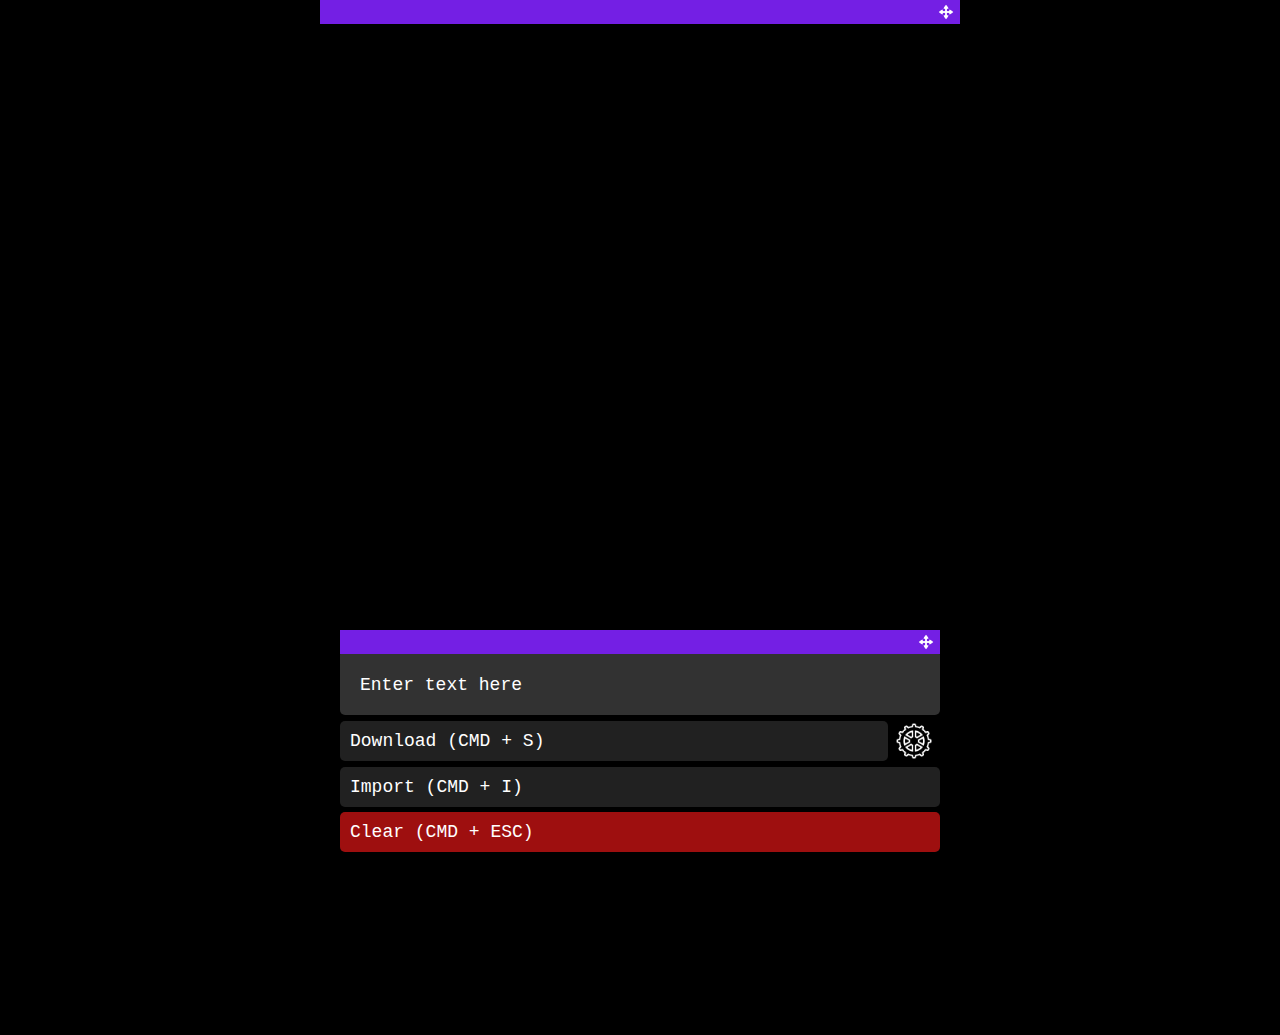
==== public/index.html @ c1a34703 "Add initial rendering and input" ====
<!DOCTYPE html>
<html lang="en">
<head>
  <meta charset="UTF-8">
  <meta name="viewport" content="width=device-width, initial-scale=1.0">
  <title>Neo4j JSON Visualizer</title>
</head>
<body>
  <div id="graph-container">
    <div id="graph-dragable-top" class="dragable-top"><img src="img/drag.png"/> </div>
    <div id="graph"></div>
  </div>
  <div id="prompt-container">
    <div id="prompt-dragable-top" class="dragable-top"><img src="img/drag.png"/> </div>
    <div id="text-container" contenteditable="true">
      Enter text here
      <span class="submit-prompt" contenteditable="false">Synthesise</span>
    </div>
    <div id='params-container'>
        <div id="download-button" class="prompt buttons" onclick="downloadTree()"><span>Download (CMD + S)</span></div>
        <img class="settings-img" src="img/gear.png" />
    </div>
    <div id='api-key' class="prompt setting-prompt" contenteditable="true">Enter OpenAI API Key here</div>
    <div id="import-button" class="prompt buttons" onclick="document.getElementById('import-tree').click()">Import (CMD + I)</div>
    <input type="file" id="import-tree" style="display: none;" onchange="importTree(this.files[0])">
    <div id="clear-button" class="prompt buttons" onclick="clearTree()">Clear (CMD + ESC)</div>
  </div>
  
  <script src="https://d3js.org/d3.v7.min.js"></script>
</body>
</html>

<script>
  let nodePrompt = null;
  let neo4jJson = {
    "nodes":[
    {"id":0,"labels":["Concept"],"properties":{"name":"Activity/Action","description":"An activity or action is a system of human 'doing' or intentional behavior, whereby a subject or agent works on an object in order to obtain a desired outcome or achieve goals in a particular situation."}},
    {"id":1,"labels":["Concept"],"properties":{"name":"Subject/Agent","description":"The subject or agent is the person or entity performing the activity or action."}},
    {"id":2,"labels":["Concept"],"properties":{"name":"Object","description":"The object is the thing or idea being acted upon."}},
    {"id":3,"labels":["Concept"],"properties":{"name":"Tool","description":"The tool is the instrument used to perform the activity."}},
    {"id":4,"labels":["Concept"],"properties":{"name":"Outcome/Intention","description":"The outcome or intention is the result of the activity or the agent's aims and goals."}},
    {"id":5,"labels":["Concept"],"properties":{"name":"Beliefs and Desires","description":"Beliefs and desires are typically used to explain action."}},
    {"id":6,"labels":["Concept"],"properties":{"name":"Efficient Cause","description":"Efficient cause is the agent who causes the action."}},
    {"id":7,"labels":["Concept"],"properties":{"name":"Final Cause","description":"Final cause is the intention of the action."}},
    {"id":8,"labels":["Concept"],"properties":{"name":"Rationality","description":"Rationality is the ability to respond to reasons and calculate the best means to achieve goals."}},
    {"id":9,"labels":["Concept"],"properties":{"name":"Free Will","description":"Free will is the ability to choose one's own actions."}},
    {"id":10,"labels":["Concept"],"properties":{"name":"Bodily Movements","description":"Bodily movements are physical movements of the body."}}
    ],
    "relationships":[
    {"id":0,"startNodeId":0,"endNodeId":1,"type":"INVOLVES","properties":{}},
    {"id":1,"startNodeId":0,"endNodeId":2,"type":"ACT_ON","properties":{}},
    {"id":2,"startNodeId":0,"endNodeId":3,"type":"USES","properties":{}},
    {"id":3,"startNodeId":0,"endNodeId":4,"type":"ACHIEVE","properties":{}},
    {"id":4,"startNodeId":0,"endNodeId":5,"type":"EXPLAINED_BY","properties":{}},
    {"id":5,"startNodeId":4,"endNodeId":7,"type":"IS_FINAL_CAUSE","properties":{}},
    {"id":6,"startNodeId":1,"endNodeId":6,"type":"CAUSES_ACTION","properties":{}},
    {"id":7,"startNodeId":5,"endNodeId":8,"type":"CONTRIBUTES_TO","properties":{}},
    {"id":8,"startNodeId":4,"endNodeId":9,"type":"RELATED_TO","properties":{}},
    {"id":9,"startNodeId":0,"endNodeId":10,"type":"INVOLVES","properties":{}}
    ]
  };

  window.addEventListener('load', () => {
    dragElement(document.getElementById('prompt-dragable-top'));
    dragElement(document.getElementById('graph-dragable-top'));
    registerPromptListeners();
    registerSettingsListeners();
  });

</script>

<script src="renderGraph.js"></script>
<script src="dragElement.js"></script>
<script src="prompt.js"></script>
<script src="settings.js"></script>

<style>
  * {
    overflow: visible;
    color:#FFF;
  }
  *::-webkit-scrollbar {
    display: none;
  }
  *:focus {
    outline: none;
  }
  html, body {
    margin: 0;
    min-height: 100vh;
    background: #000;
    overflow:hidden;
  }
  #graph-container {
    position: absolute;
    top: 0vh;
    left: 0;
    width: 100%;
    height: 100%;
  }
  #graph-container #graph-dragable-top {
    position: absolute;
    z-index: 1;
    top: 0px;
    left:0;
    height:24px;
    width: 100%;
    background: #741fe4;
    width: 50%;
    left: 50%;
    transform: translateX(-50%);
    /* border: 1px solid #000; */
  }
  #graph {
    width: 100%;
    height: 100%;
    margin-top: 15vh;
  }
  text {
    pointer-events: none;
  }
  circle {
    cursor: pointer;
  }
  #prompt-container {
    position: absolute;
    left: 0;
    width: 50%;
    min-width:250px;
    max-width:600px;
    left: 50%;
    top:calc(70vh);
    transform: translateX(-50%);
    font-size: 18px;
    color: #FFF;
    font-family: 'Courier New', Courier, monospace;
    padding-top:20px;
  }
  #prompt-container #prompt-dragable-top {
    position: absolute;
    z-index: 1;
    top: 0px;
    left:0;
    height:24px;
    width: 100%;
    background: #741fe4;
    /* border: 5px solid #ffffff76; */
    cursor: move;
    border:none;
  }
  .dragable-top img {
    height: 18px;
    width: 18px;
    margin: 0;
    padding: 0;
    position: absolute;
    top: 3px;
    right: 5px;
    /* transform: translateX(-50%); */
  }
  #prompt-container #text-container {
    height:100%;
    width: calc(100% - 40px);
    border-radius: 5px;
    background: #323232;
    padding: 20px;
    padding-top:25px;
    overflow-wrap: break-word;
    position:relative;
  }
  #prompt-container #text-container {
    transition:all 0.5s;
  }
  #prompt-container #text-container:not(.error):not(.setting-prompt):focus {
    padding-bottom:80px;
  }
  .submit-prompt {
    pointer-events: none;
    opacity: 0;
    transition: all 0.5s;
    position:absolute;
    text-align: center;
    width: calc(100% - 40px);
    padding: 10px;
    background: #000;
    left: 10px;
    bottom:10px;
    cursor:pointer;
    border-radius: 5px;
    font-size:16px;
    -webkit-user-select: none; /* Safari */
    -ms-user-select: none; /* IE 10 and IE 11 */
    user-select: none; /* Standard syntax */
  }
  #text-container:focus .submit-prompt {
      pointer-events: auto;
      opacity:0.75;
  }
  #text-container:focus .submit-prompt:hover {
    filter:brightness(1.5);
    opacity:1;
  }
  #params-container {
      display: flex;
      flex-direction: row;
      align-items: center;
      justify-content: center;
      max-width: 100%;  
      margin:auto;
      cursor:pointer;
    }
    #download-button, #clear-button, #import-button {
        cursor: pointer;
        background: #212121;
        position:relative;
    }
    #download-button {
        width: calc(100% - 50px);
        max-width: unset;
    }
    #params-container img {
        width: 38px;
        margin-left: 5px;
        margin-right: 5px;
        border-radius: 200px;
        padding:2px;
        margin-top:5px;
        transition: all 0.5s;
    }
    #params-container.active img {
        width: 20px;
        padding: 12px;
    }
    .buttons {
      width: calc(100% - 20px);
      height: 100%;
      padding: 10px;
      border-radius: 5px;
      border: 0px solid black;
      cursor: pointer;
      transition: all 0.5s;
      margin-top:5px;
    }
    .buttons:hover {
      filter:brightness(1.5);
    }
    #api-key {
      background: #ff5722;
    }
    #clear-button, .error {
        background: #9e0f0f;
    }
    .setting-prompt {
      opacity:0;
      height:0px;
      font-size:0px !important;
      padding:0;
      color:#FFF;
      transition: all 0.5s;
    }
    .setting-prompt.active {
      width: calc(100% - 20px);
      opacity:1;
      height:auto;
      font-size:17px !important;
      padding:10px;
      margin-top:5px;
      margin-bottom:5px;
      border-radius: 5px;
    }
    @media only screen and (max-width: 1000px) {
      #prompt-container {
        min-width: unset;
        max-width: unset;
        width:100%;
      }
    }
</style>
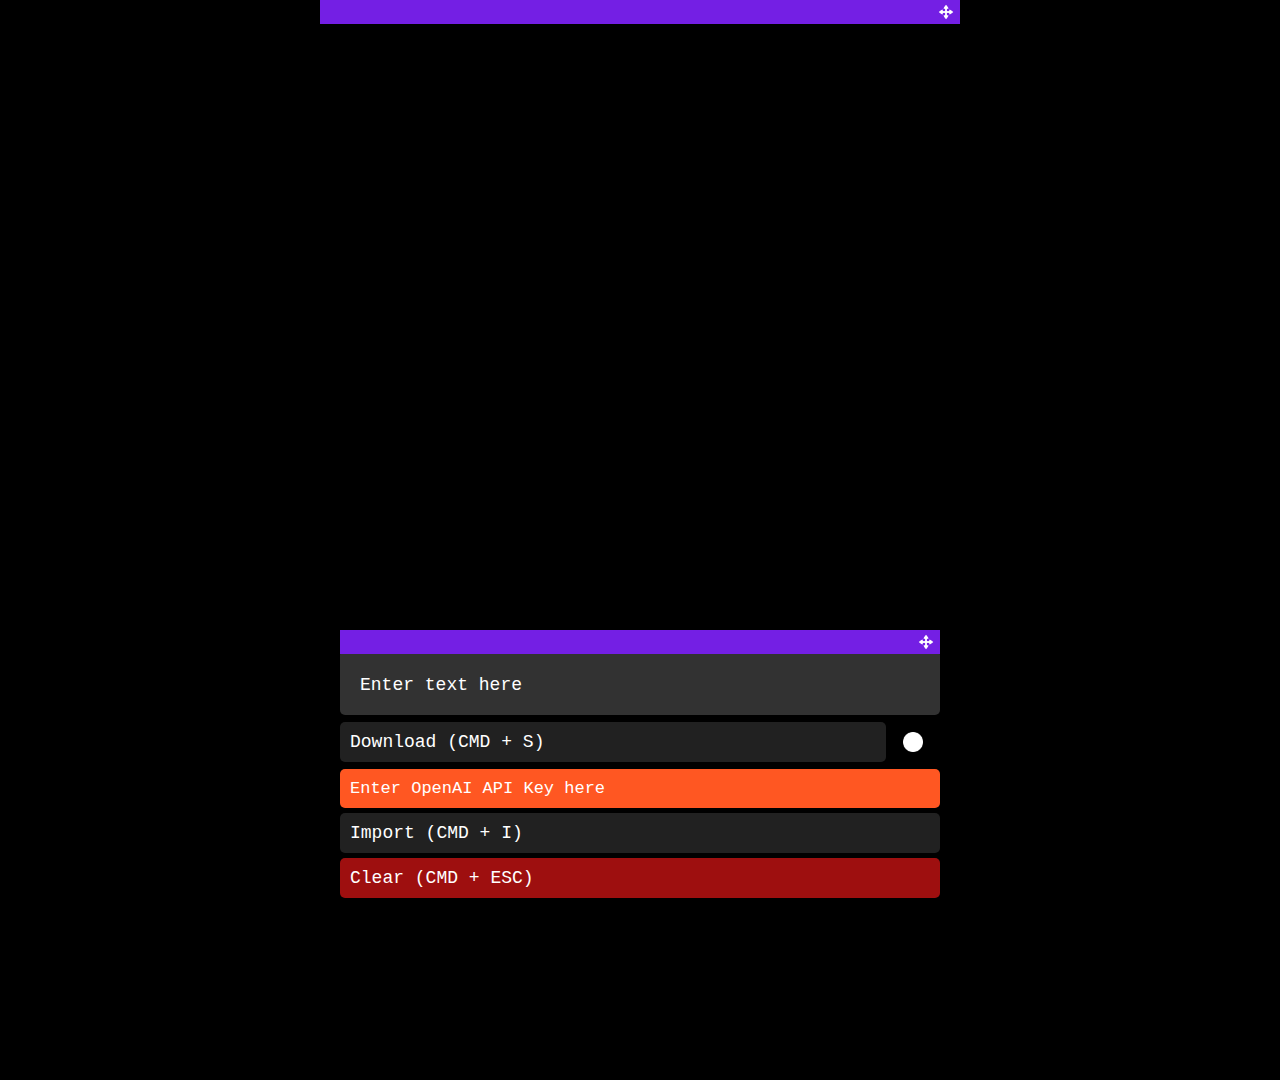
==== commit f8d1b4c9: "Add initial rerendering of graph based on input" ====
--- a/public/index.html
+++ b/public/index.html
@@ -3,7 +3,7 @@
 <head>
   <meta charset="UTF-8">
   <meta name="viewport" content="width=device-width, initial-scale=1.0">
-  <title>Neo4j JSON Visualizer</title>
+  <title>GPT-GRAPH</title>
 </head>
 <body>
   <div id="graph-container">
@@ -27,52 +27,25 @@
   </div>
   
   <script src="https://d3js.org/d3.v7.min.js"></script>
+  <script src="renderGraph.js"></script>
+  <script src="dragElement.js"></script>
+  <script src="prompt.js"></script>
+  <script src="settings.js"></script>
+  <script src="apiKey.js"></script>
 </body>
 </html>
 
 <script>
-  let nodePrompt = null;
-  let neo4jJson = {
-    "nodes":[
-    {"id":0,"labels":["Concept"],"properties":{"name":"Activity/Action","description":"An activity or action is a system of human 'doing' or intentional behavior, whereby a subject or agent works on an object in order to obtain a desired outcome or achieve goals in a particular situation."}},
-    {"id":1,"labels":["Concept"],"properties":{"name":"Subject/Agent","description":"The subject or agent is the person or entity performing the activity or action."}},
-    {"id":2,"labels":["Concept"],"properties":{"name":"Object","description":"The object is the thing or idea being acted upon."}},
-    {"id":3,"labels":["Concept"],"properties":{"name":"Tool","description":"The tool is the instrument used to perform the activity."}},
-    {"id":4,"labels":["Concept"],"properties":{"name":"Outcome/Intention","description":"The outcome or intention is the result of the activity or the agent's aims and goals."}},
-    {"id":5,"labels":["Concept"],"properties":{"name":"Beliefs and Desires","description":"Beliefs and desires are typically used to explain action."}},
-    {"id":6,"labels":["Concept"],"properties":{"name":"Efficient Cause","description":"Efficient cause is the agent who causes the action."}},
-    {"id":7,"labels":["Concept"],"properties":{"name":"Final Cause","description":"Final cause is the intention of the action."}},
-    {"id":8,"labels":["Concept"],"properties":{"name":"Rationality","description":"Rationality is the ability to respond to reasons and calculate the best means to achieve goals."}},
-    {"id":9,"labels":["Concept"],"properties":{"name":"Free Will","description":"Free will is the ability to choose one's own actions."}},
-    {"id":10,"labels":["Concept"],"properties":{"name":"Bodily Movements","description":"Bodily movements are physical movements of the body."}}
-    ],
-    "relationships":[
-    {"id":0,"startNodeId":0,"endNodeId":1,"type":"INVOLVES","properties":{}},
-    {"id":1,"startNodeId":0,"endNodeId":2,"type":"ACT_ON","properties":{}},
-    {"id":2,"startNodeId":0,"endNodeId":3,"type":"USES","properties":{}},
-    {"id":3,"startNodeId":0,"endNodeId":4,"type":"ACHIEVE","properties":{}},
-    {"id":4,"startNodeId":0,"endNodeId":5,"type":"EXPLAINED_BY","properties":{}},
-    {"id":5,"startNodeId":4,"endNodeId":7,"type":"IS_FINAL_CAUSE","properties":{}},
-    {"id":6,"startNodeId":1,"endNodeId":6,"type":"CAUSES_ACTION","properties":{}},
-    {"id":7,"startNodeId":5,"endNodeId":8,"type":"CONTRIBUTES_TO","properties":{}},
-    {"id":8,"startNodeId":4,"endNodeId":9,"type":"RELATED_TO","properties":{}},
-    {"id":9,"startNodeId":0,"endNodeId":10,"type":"INVOLVES","properties":{}}
-    ]
-  };
-
   window.addEventListener('load', () => {
     dragElement(document.getElementById('prompt-dragable-top'));
     dragElement(document.getElementById('graph-dragable-top'));
     registerPromptListeners();
     registerSettingsListeners();
+    registerApiKeyListeners();
+    loadApiKey();
+    renderGraph(neo4jJson);
   });
-
 </script>
-
-<script src="renderGraph.js"></script>
-<script src="dragElement.js"></script>
-<script src="prompt.js"></script>
-<script src="settings.js"></script>
 
 <style>
   * {
@@ -89,7 +62,6 @@
     margin: 0;
     min-height: 100vh;
     background: #000;
-    overflow:hidden;
   }
   #graph-container {
     position: absolute;
@@ -109,12 +81,12 @@
     width: 50%;
     left: 50%;
     transform: translateX(-50%);
-    /* border: 1px solid #000; */
+    cursor: move;
   }
   #graph {
     width: 100%;
     height: 100%;
-    margin-top: 15vh;
+    margin-top: 20vh;
   }
   text {
     pointer-events: none;
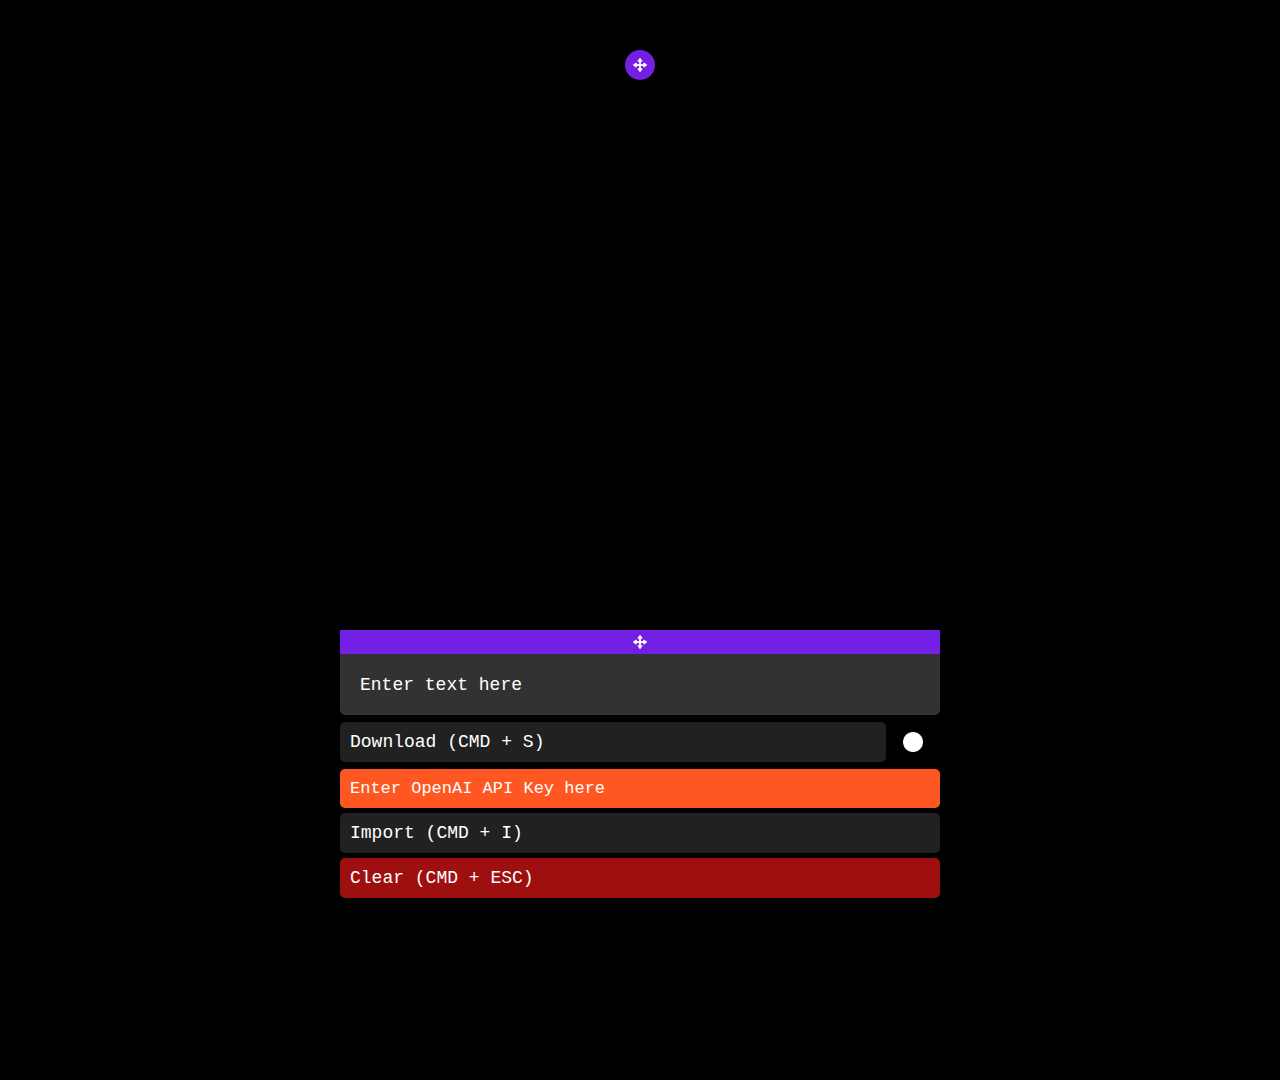
==== commit 12109642: "Add merge object concept" ====
--- a/public/index.html
+++ b/public/index.html
@@ -14,7 +14,6 @@
     <div id="prompt-dragable-top" class="dragable-top"><img src="img/drag.png"/> </div>
     <div id="text-container" contenteditable="true">
       Enter text here
-      <span class="submit-prompt" contenteditable="false">Synthesise</span>
     </div>
     <div id='params-container'>
         <div id="download-button" class="prompt buttons" onclick="downloadTree()"><span>Download (CMD + S)</span></div>
@@ -43,7 +42,6 @@
     registerSettingsListeners();
     registerApiKeyListeners();
     loadApiKey();
-    renderGraph(neo4jJson);
   });
 </script>
 
@@ -75,12 +73,13 @@
     z-index: 1;
     top: 0px;
     left:0;
-    height:24px;
-    width: 100%;
+    height:30px;
+    width: 30px;
+    border-radius: 300px;
     background: #741fe4;
-    width: 50%;
     left: 50%;
     transform: translateX(-50%);
+    top:50px;
     cursor: move;
   }
   #graph {
@@ -126,8 +125,9 @@
     margin: 0;
     padding: 0;
     position: absolute;
-    top: 3px;
-    right: 5px;
+    left: 50%;
+    top: 50%;
+    transform: translate(-50%, -50%);
     /* transform: translateX(-50%); */
   }
   #prompt-container #text-container {
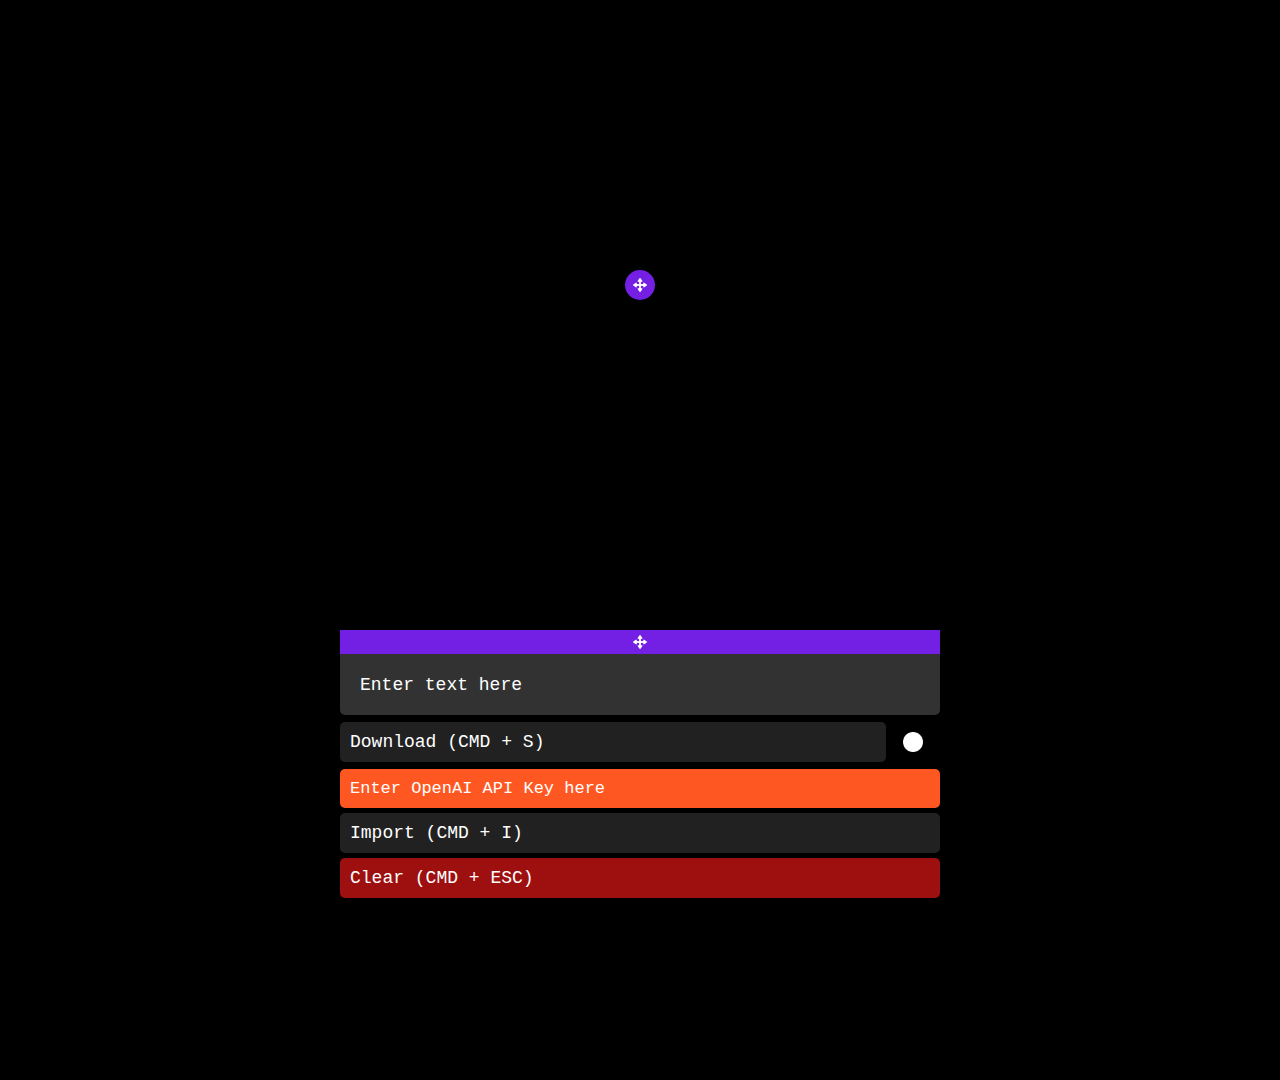
==== commit f73810da: "Fix scroll to api-key box" ====
--- a/public/index.html
+++ b/public/index.html
@@ -79,7 +79,7 @@
     background: #741fe4;
     left: 50%;
     transform: translateX(-50%);
-    top:50px;
+    top:30vh;
     cursor: move;
   }
   #graph {
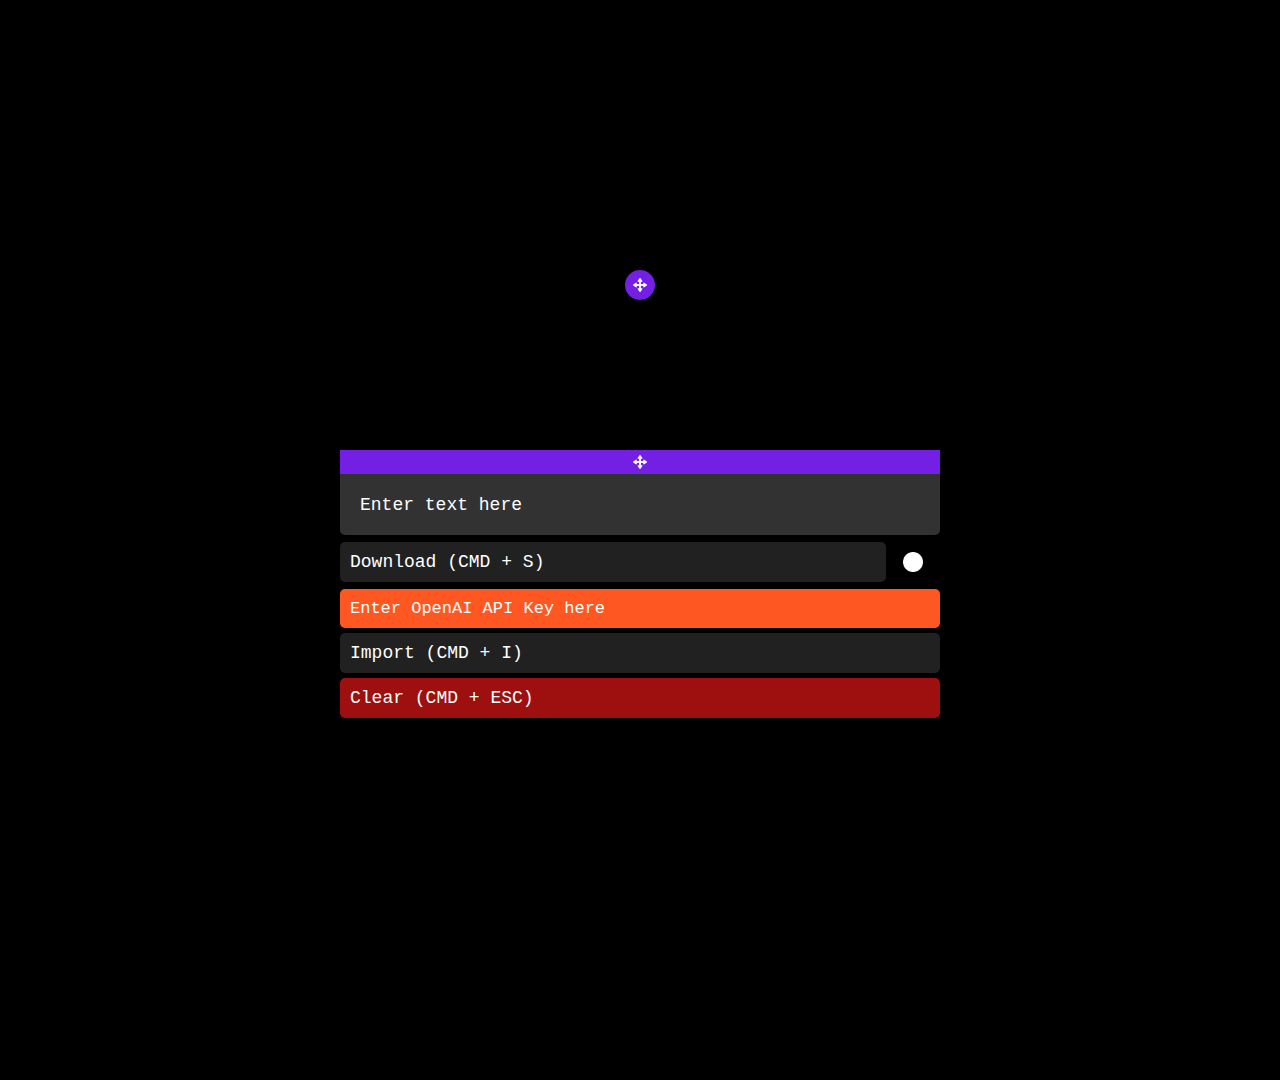
==== commit 8765c51f: "Save merged_object to local storage" ====
--- a/public/index.html
+++ b/public/index.html
@@ -30,6 +30,7 @@
   <script src="dragElement.js"></script>
   <script src="prompt.js"></script>
   <script src="settings.js"></script>
+  <script src="history.js"></script>
   <script src="apiKey.js"></script>
 </body>
 </html>
@@ -42,6 +43,7 @@
     registerSettingsListeners();
     registerApiKeyListeners();
     loadApiKey();
+    initializeHistoryFromLocalStorage();
   });
 </script>
 
@@ -100,7 +102,7 @@
     min-width:250px;
     max-width:600px;
     left: 50%;
-    top:calc(70vh);
+    top:calc(50vh);
     transform: translateX(-50%);
     font-size: 18px;
     color: #FFF;
